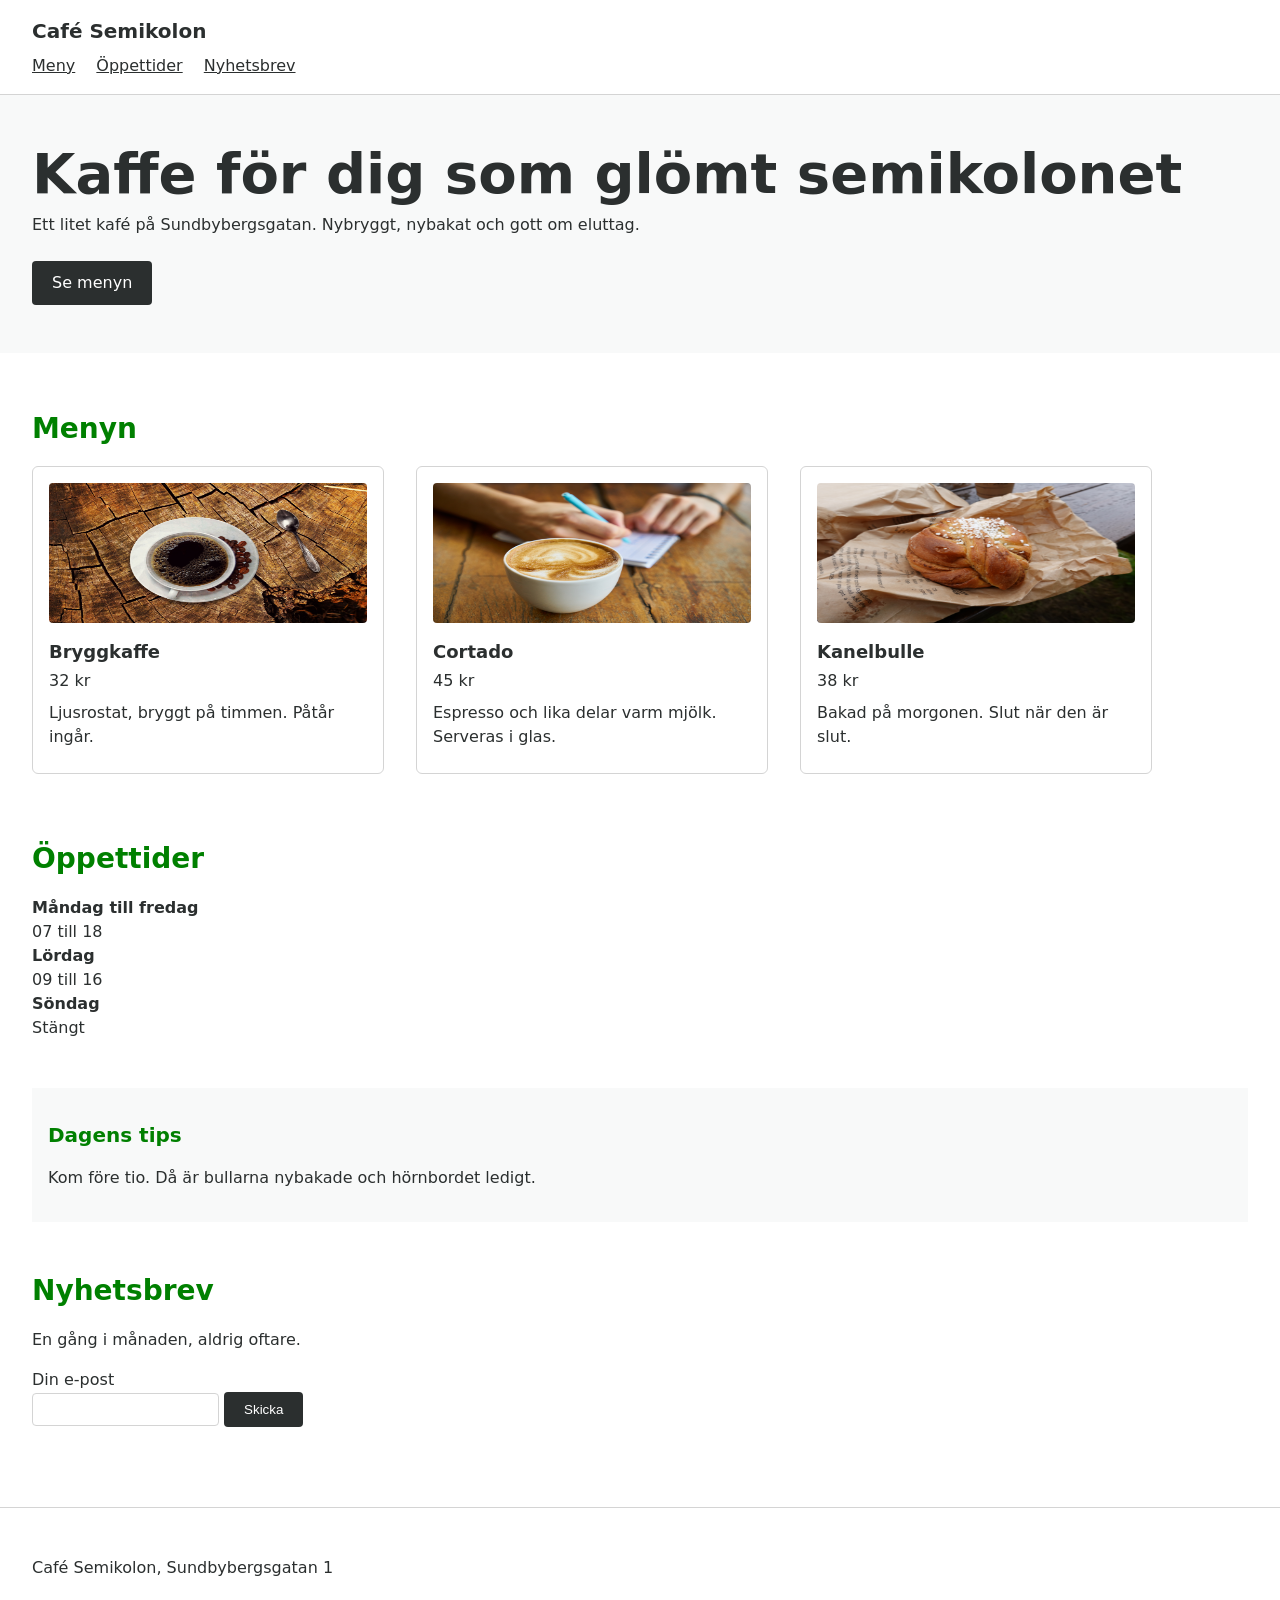
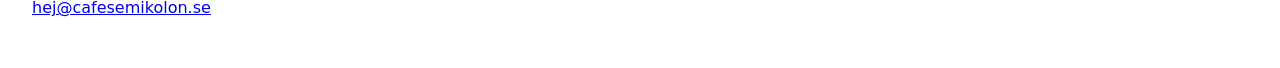
==== bootcamp/html/cafe-semikolon/steg-3-fasta-bredder/lösningsförslag/index.html @ 627019e8 "Add suggested solutions to step one, two and three" ====
<!DOCTYPE html>
<html lang="sv">
<head>
  <meta charset="utf-8">
  <!-- Raden som saknades i steg 4. Utan den zoomar mobilen ut hela sidan. -->
  <meta name="viewport" content="width=device-width, initial-scale=1">
  <title>Café Semikolon</title>
  <link rel="stylesheet" href="style.css">
</head>
<body>

  <!-- Samma HTML som i steg 2. Bara meta viewport är tillagd.
       Allt annat som skiljer ligger i style.css.
       Responsivitet är nästan uteslutande ett CSS-jobb, förutsatt att
       strukturen är vettig från början. -->

  <header class="toppen">
    <p class="logga">Café Semikolon</p>
    <nav>
      <ul class="lankar">
        <li><a href="#meny">Meny</a></li>
        <li><a href="#oppettider">Öppettider</a></li>
        <li><a href="#nyhetsbrev">Nyhetsbrev</a></li>
      </ul>
    </nav>
  </header>

  <main>

    <section class="hero">
      <h1>Kaffe för dig som glömt semikolonet</h1>
      <p class="ingress">Ett litet kafé på Sundbybergsgatan. Nybryggt, nybakat och gott om eluttag.</p>
      <a class="knapp" href="#meny">Se menyn</a>
    </section>

    <div class="innehall">

      <section id="meny" class="block">
        <h2>Menyn</h2>

        <ul class="kortlista">
          <li>
            <article class="kort">
              <img src="../../bilder/kaffe.jpg" alt="En kopp svart bryggkaffe på ett trägolvbord">
              <h3>Bryggkaffe</h3>
              <p class="pris">32 kr</p>
              <p>Ljusrostat, bryggt på timmen. Påtår ingår.</p>
            </article>
          </li>
          <li>
            <article class="kort">
              <img src="../../bilder/cortado.jpg" alt="En cortado serverad i litet glas">
              <h3>Cortado</h3>
              <p class="pris">45 kr</p>
              <p>Espresso och lika delar varm mjölk. Serveras i glas.</p>
            </article>
          </li>
          <li>
            <article class="kort">
              <img src="../../bilder/bulle.jpg" alt="En kanelbulle med pärlsocker på ett fat">
              <h3>Kanelbulle</h3>
              <p class="pris">38 kr</p>
              <p>Bakad på morgonen. Slut när den är slut.</p>
            </article>
          </li>
        </ul>
      </section>

      <section id="oppettider" class="block">
        <h2>Öppettider</h2>
        <dl class="tider">
          <dt>Måndag till fredag</dt>
          <dd>07 till 18</dd>
          <dt>Lördag</dt>
          <dd>09 till 16</dd>
          <dt>Söndag</dt>
          <dd>Stängt</dd>
        </dl>
      </section>

      <aside class="sidoruta">
        <h2>Dagens tips</h2>
        <p>Kom före tio. Då är bullarna nybakade och hörnbordet ledigt.</p>
      </aside>

      <section id="nyhetsbrev" class="block">
        <h2>Nyhetsbrev</h2>
        <p>En gång i månaden, aldrig oftare.</p>
        <form>
          <label for="epost">Din e-post</label>
          <input type="email" id="epost" name="epost">
          <button type="submit">Skicka</button>
        </form>
      </section>

    </div>

  </main>

  <footer class="botten">
    <p>Café Semikolon, Sundbybergsgatan 1</p>
    <p><a href="mailto:hej@cafesemikolon.se">hej@cafesemikolon.se</a></p>
  </footer>

</body>
</html>
---- bootcamp/html/cafe-semikolon/steg-3-fasta-bredder/lösningsförslag/style.css ----
/* Den här CSS:en är lösningsförslaget kring att göra café semikolon responsiv. */

* {
  box-sizing: border-box;
}

body {
  font-family: system-ui, sans-serif;
  line-height: 1.5;
  margin: 0;
  color: #2b2f2f;
}

.toppen {
  padding: 1rem 2rem;
  border-bottom: 1px solid #d4d4d4;
}

.hero {
  padding: 3rem 2rem;
  background: #f8f9f9;
}

.innehall {
  padding: 2rem;
}

.botten {
  padding: 2rem;
  border-top: 1px solid #d4d4d4;
}

/* .toppen, .innehall, .hero, .botten {
  Vi kommenterade ut denna eftersom att vi inte längre behöver någon bredd på våra huvudsektioner nu när sidan skalar som förväntat.
  max-width: 60rem;
} */

.logga {
  font-weight: bold;
  font-size: 20px;
  margin: 0 0 8px;
}

.lankar {
  list-style: none;
  margin: 0;
  padding: 0;
}

.lankar li {
  display: inline-block;
  margin-right: 16px;
}

.lankar a {
  color: #2b2f2f;
}

.hero h1 {
  font-size: 56px;
  line-height: 1.1;
  margin: 0;
}

.ingress {
  margin: 8px 0 24px;
}

.knapp {
  display: inline-block;
  background: #2b2f2f;
  color: #fff;
  padding: 10px 20px;
  border-radius: 4px;
  text-decoration: none;
}

.block {
  margin-bottom: 48px;
}

h2 {
  font-size: 28px;
  margin-bottom: 16px;
  color: green;
}

h3 {
  font-size: 18px;
  margin: 8px 0 4px;
}

.kortlista {
  display: flex;
  flex-wrap: wrap;
  gap: 2rem;
  list-style: none;
  margin: 0;
  padding: 0;
}

.kort {
  max-width: 22rem;
  padding: 1rem;
  border: 1px solid #d4d4d4;
  border-radius: 6px;
  margin-bottom: 1rem;
  /* margin: 2rem; */
}

.kort img {
  width: 100%;
  height: 8.75rem;
  background: #f8f9f9;
  border-radius: 4px;
}

.kort p {
  margin: 0 0 8px;
}

.tider dt {
  font-weight: bold;
}

.tider dd {
  margin-left: 0;
}

.sidoruta {
  background: #f8f9f9;
  padding: 16px;
  margin-bottom: 48px;
}

.sidoruta h2 {
  font-size: 20px;
}

label {
  display: block;
}

input {
  max-width: 20rem;
  padding: 8px;
  border: 1px solid #d4d4d4;
  border-radius: 4px;
}

button {
  padding: 10px 20px;
  background: #2b2f2f;
  color: #fff;
  border: none;
  border-radius: 4px;
  
}

a:focus-visible,
button:focus-visible,
input:focus-visible {
  outline: 3px solid #4c64ff;
  outline-offset: 2px;
}

@media (max-width: 300px) {
  button {
    margin-top: 1rem;
  }
}
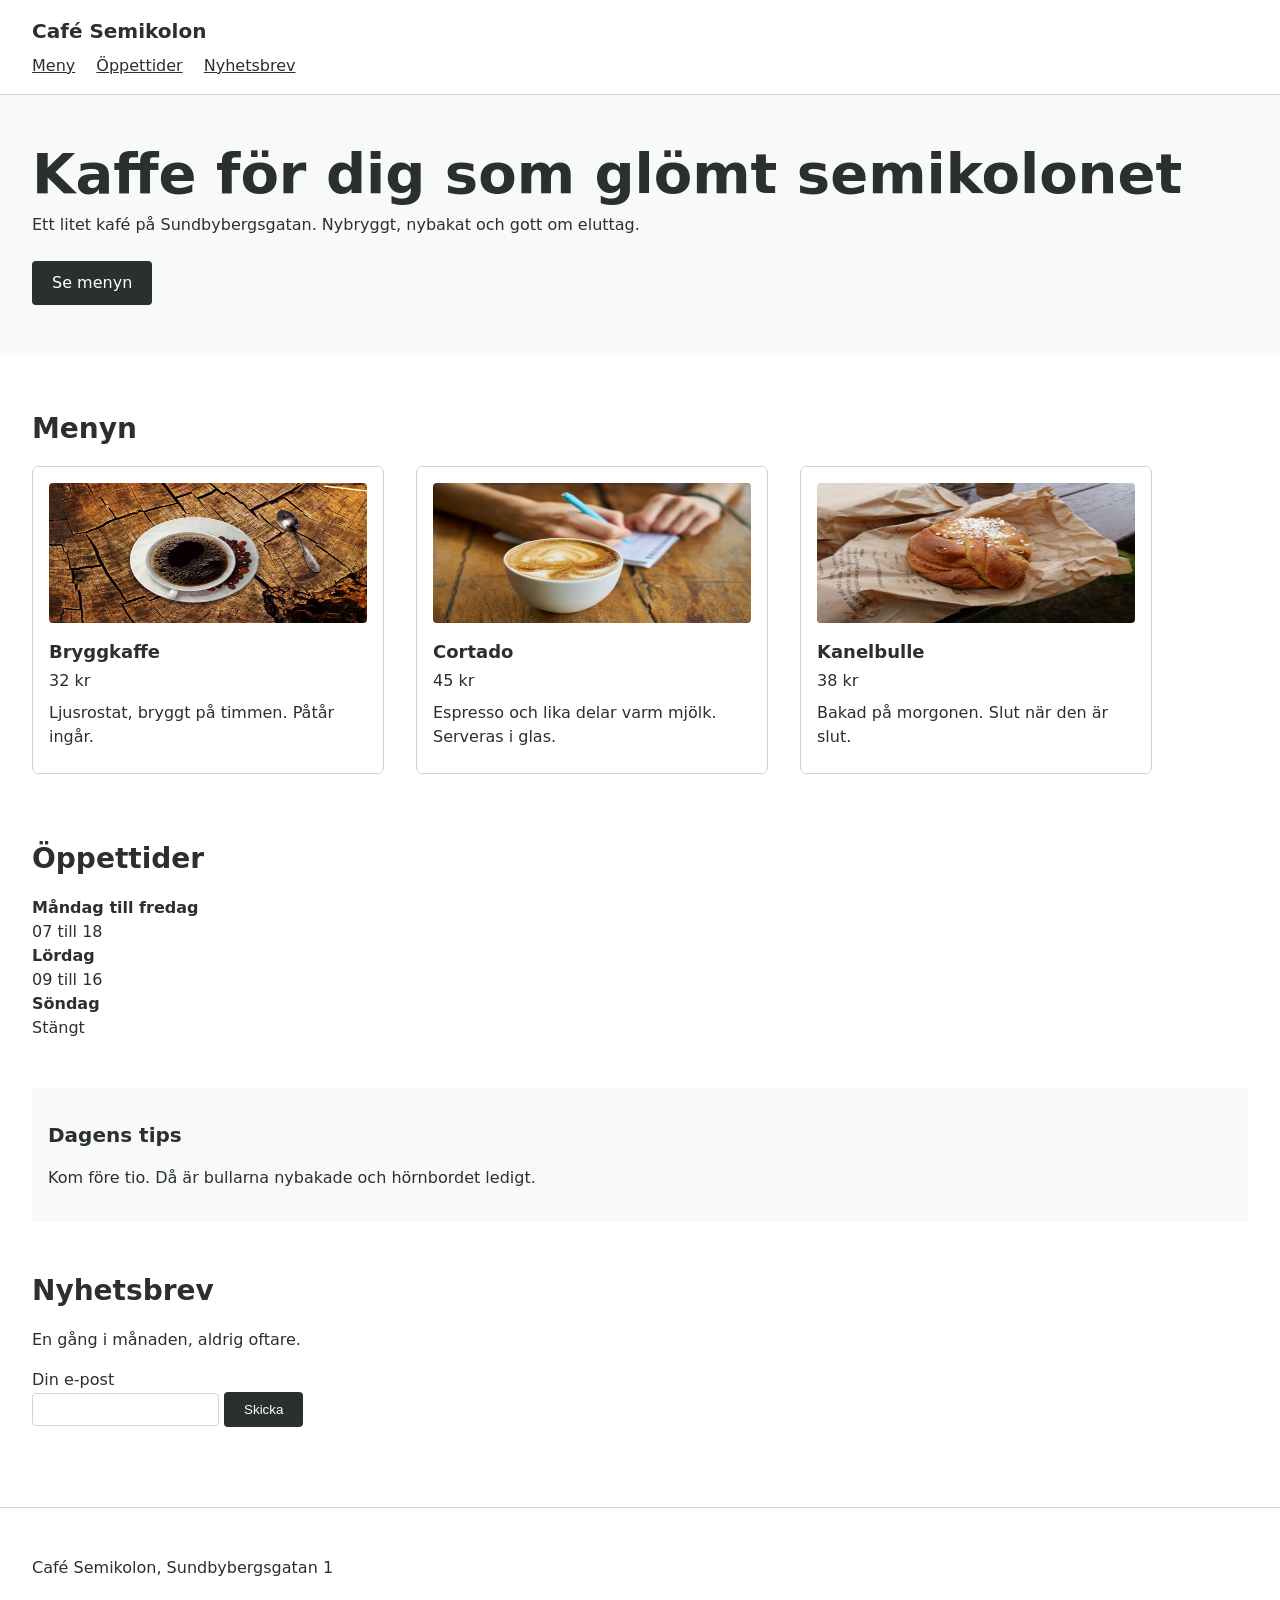
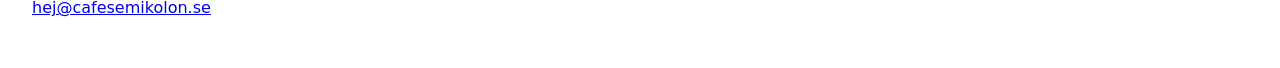
==== commit 255626e6: "Updated suggested solutions" ====
--- a/bootcamp/html/cafe-semikolon/steg-3-fasta-bredder/lösningsförslag/index.html
+++ b/bootcamp/html/cafe-semikolon/steg-3-fasta-bredder/lösningsförslag/index.html
@@ -2,7 +2,6 @@
 <html lang="sv">
 <head>
   <meta charset="utf-8">
-  <!-- Raden som saknades i steg 4. Utan den zoomar mobilen ut hela sidan. -->
   <meta name="viewport" content="width=device-width, initial-scale=1">
   <title>Café Semikolon</title>
   <link rel="stylesheet" href="style.css">
--- a/bootcamp/html/cafe-semikolon/steg-3-fasta-bredder/lösningsförslag/style.css
+++ b/bootcamp/html/cafe-semikolon/steg-3-fasta-bredder/lösningsförslag/style.css
@@ -1,4 +1,8 @@
-/* Den här CSS:en är lösningsförslaget kring att göra café semikolon responsiv. */
+/* Den här CSS:en är lösningsförslaget kring att göra café semikolon responsiv.
+
+   Allt som ska skala är angivet i rem: typografi, marginaler och padding.
+   Kvar i px är bara det som inte ska skala, precis som vi sa på slidesen:
+   ramar, border-radius och fokusmarkeringen. */
 
 * {
   box-sizing: border-box;
@@ -37,8 +41,8 @@
 
 .logga {
   font-weight: bold;
-  font-size: 20px;
-  margin: 0 0 8px;
+  font-size: 1.25rem;
+  margin: 0 0 0.5rem;
 }
 
 .lankar {
@@ -49,7 +53,7 @@
 
 .lankar li {
   display: inline-block;
-  margin-right: 16px;
+  margin-right: 1rem;
 }
 
 .lankar a {
@@ -57,37 +61,36 @@
 }
 
 .hero h1 {
-  font-size: 56px;
+  font-size: 3.5rem;
   line-height: 1.1;
   margin: 0;
 }
 
 .ingress {
-  margin: 8px 0 24px;
+  margin: 0.5rem 0 1.5rem;
 }
 
 .knapp {
   display: inline-block;
   background: #2b2f2f;
   color: #fff;
-  padding: 10px 20px;
+  padding: 0.625rem 1.25rem;
   border-radius: 4px;
   text-decoration: none;
 }
 
 .block {
-  margin-bottom: 48px;
+  margin-bottom: 3rem;
 }
 
 h2 {
-  font-size: 28px;
-  margin-bottom: 16px;
-  color: green;
+  font-size: 1.75rem;
+  margin-bottom: 1rem;
 }
 
 h3 {
-  font-size: 18px;
-  margin: 8px 0 4px;
+  font-size: 1.125rem;
+  margin: 0.5rem 0 0.25rem;
 }
 
 .kortlista {
@@ -105,7 +108,6 @@
   border: 1px solid #d4d4d4;
   border-radius: 6px;
   margin-bottom: 1rem;
-  /* margin: 2rem; */
 }
 
 .kort img {
@@ -116,7 +118,7 @@
 }
 
 .kort p {
-  margin: 0 0 8px;
+  margin: 0 0 0.5rem;
 }
 
 .tider dt {
@@ -129,12 +131,12 @@
 
 .sidoruta {
   background: #f8f9f9;
-  padding: 16px;
-  margin-bottom: 48px;
+  padding: 1rem;
+  margin-bottom: 3rem;
 }
 
 .sidoruta h2 {
-  font-size: 20px;
+  font-size: 1.25rem;
 }
 
 label {
@@ -143,18 +145,17 @@
 
 input {
   max-width: 20rem;
-  padding: 8px;
+  padding: 0.5rem;
   border: 1px solid #d4d4d4;
   border-radius: 4px;
 }
 
 button {
-  padding: 10px 20px;
+  padding: 0.625rem 1.25rem;
   background: #2b2f2f;
   color: #fff;
   border: none;
   border-radius: 4px;
-  
 }
 
 a:focus-visible,
@@ -164,7 +165,7 @@
   outline-offset: 2px;
 }
 
-@media (max-width: 300px) {
+@media (max-width: 18.75rem) {
   button {
     margin-top: 1rem;
   }
